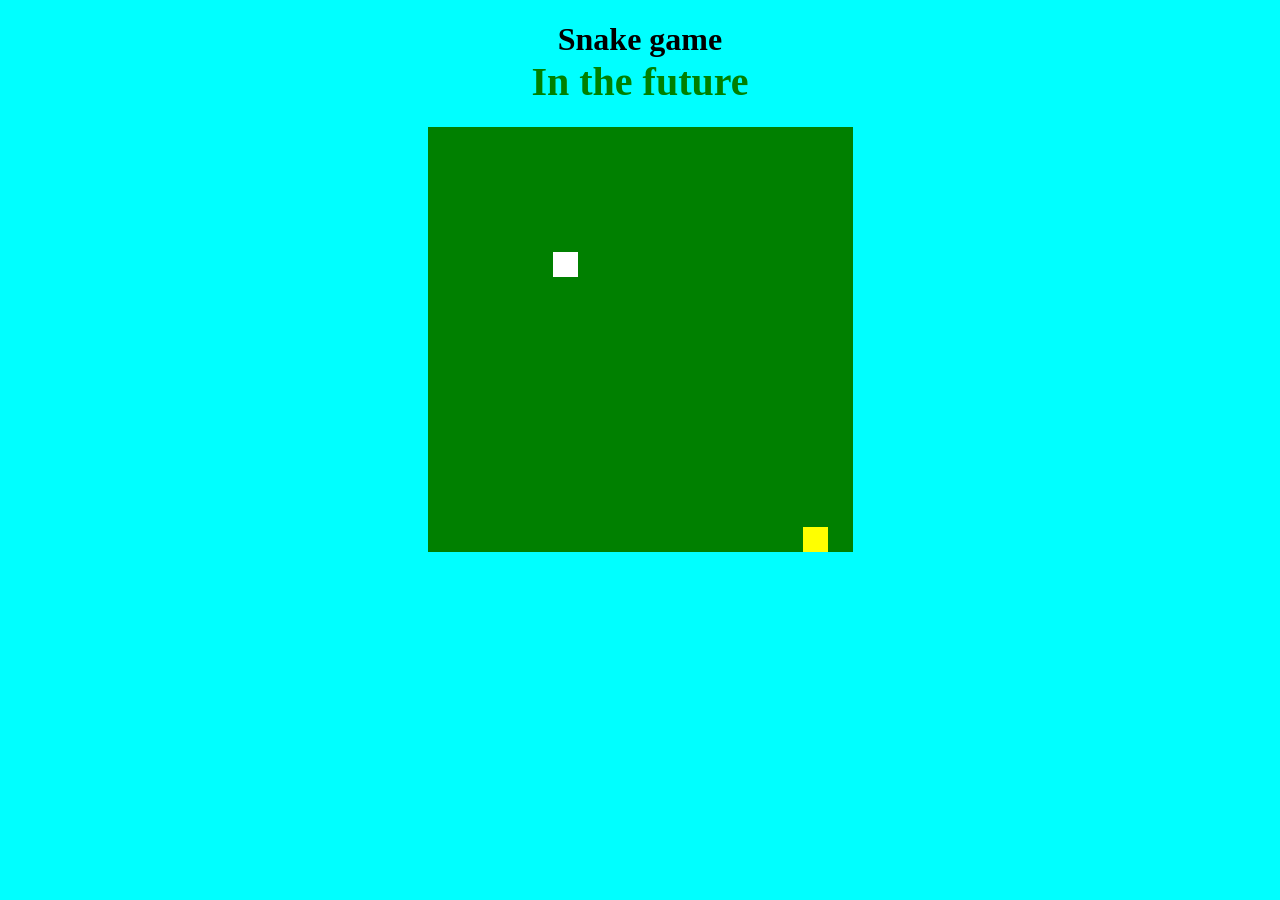
==== index.html @ f9908dd9 "Add files via upload" ====
<!DOCTYPE html>
<html lang="en">
<head>
    <meta charset="UTF-8">
    <meta name="viewport" content="width=device-width, initial-scale=1.0">
    <title>Juego de la serpiente</title>
    <link rel="stylesheet"  href="styles.css">
    <script src="script.js"></script>
</head>
<body>
    <h1>Snake game 
        <div class="geeks">In the future</div>
    </h1>
    <canvas id="board"></canvas>
    <!-- Modal de preguntas (se muestra al morir) -->
    <div id="questionModal" class="modal" aria-hidden="true">
        <div class="modal-content">
            <h2 id="questionText">Pregunta</h2>
            <div id="optionsContainer" class="options"></div>
            <div id="feedback" class="feedback"></div>
        </div>
    </div>
</body>
</html>
---- styles.css ----
body{
    text-align: center;
    background-color: aqua;
}
.geeks{
    font-size: 40px;
    font-weight: bold;
    color: green;
}

/* Modal styles */
.modal{
    position: fixed;
    top: 0;
    left: 0;
    width: 100%;
    height: 100%;
    background: rgba(0,0,0,0.6);
    display: none;
    align-items: center;
    justify-content: center;
    z-index: 9999;
}
.modal[aria-hidden="false"]{
    display: flex;
}
.modal-content{
    background: #fff;
    padding: 20px;
    border-radius: 8px;
    max-width: 90%;
    width: 480px;
    text-align: center;
}
.options{
    margin-top: 12px;
    display: grid;
    gap: 8px;
}
.options button{
    padding: 10px;
    border: 1px solid #333;
    background: #eee;
    cursor: pointer;
    border-radius: 6px;
}
.options button:hover{background:#ddd}
.feedback{margin-top:10px; font-weight:bold}
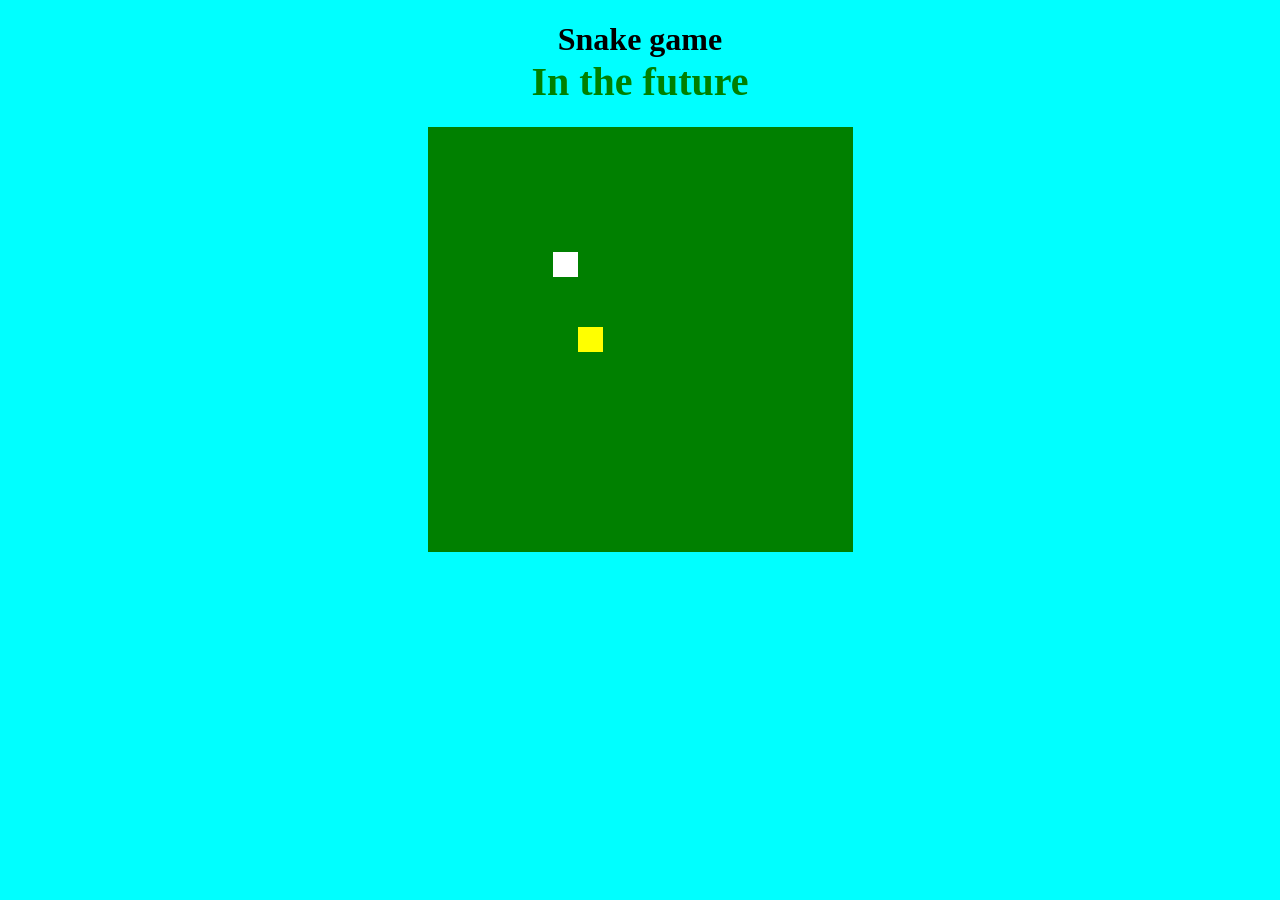
==== commit 5ea5c7da: "Add files via upload" ====
--- a/index.html
+++ b/index.html
@@ -12,7 +12,7 @@
         <div class="geeks">In the future</div>
     </h1>
     <canvas id="board"></canvas>
-    <!-- Modal de preguntas (se muestra al morir) -->
+    <!-- Modal de preguntas (se muestra cada 3 frutas) -->
     <div id="questionModal" class="modal" aria-hidden="true">
         <div class="modal-content">
             <h2 id="questionText">Pregunta</h2>
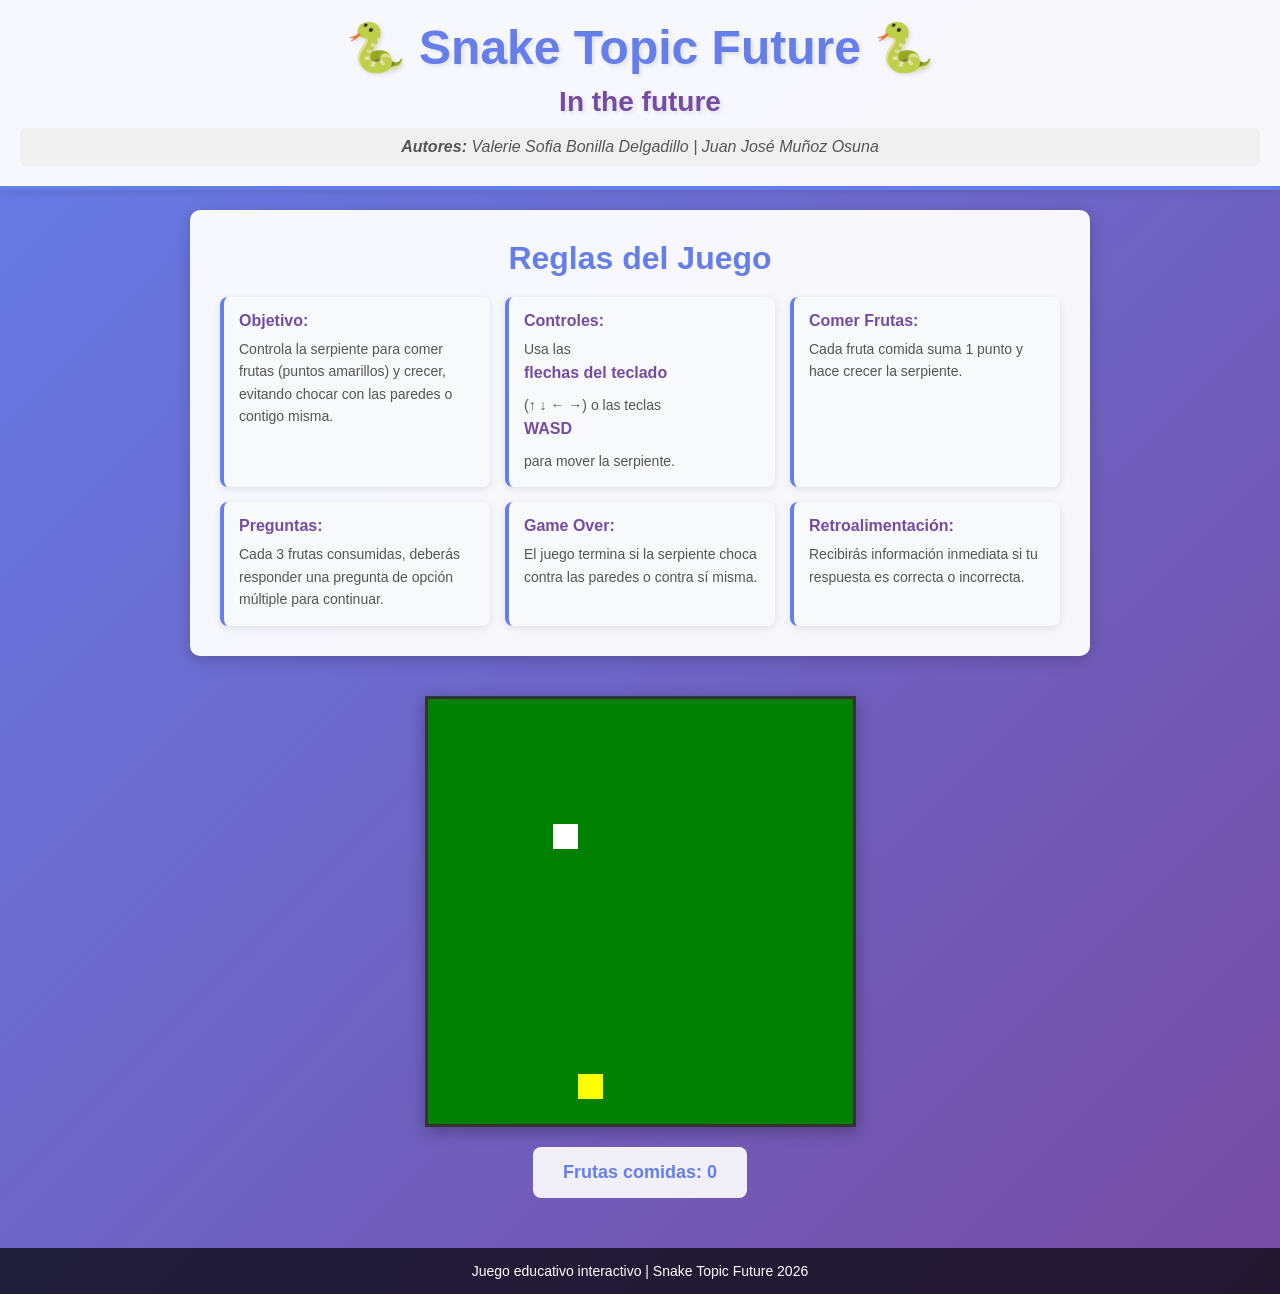
==== commit 24ffd151: "git commit -m "Updated index.html, script.js, and styles.css with new features and bug fixes."" ====
--- a/index.html
+++ b/index.html
@@ -1,24 +1,74 @@
 <!DOCTYPE html>
-<html lang="en">
+<html lang="es">
 <head>
     <meta charset="UTF-8">
     <meta name="viewport" content="width=device-width, initial-scale=1.0">
-    <title>Juego de la serpiente</title>
+    <title>Snake Topic Future - Juego Educativo</title>
     <link rel="stylesheet"  href="styles.css">
     <script src="script.js"></script>
 </head>
 <body>
-    <h1>Snake game 
-        <div class="geeks">In the future</div>
-    </h1>
-    <canvas id="board"></canvas>
+    <!-- Encabezado del juego -->
+    <header class="game-header">
+        <h1>🐍 Snake Topic Future 🐍
+            <div class="geeks">In the future</div>
+        </h1>
+        <div class="authors">
+            <p><strong>Autores:</strong> Valerie Sofia Bonilla Delgadillo | Juan José Muñoz Osuna</p>
+        </div>
+    </header>
+
+    <!-- Instrucciones del juego -->
+    <section class="instructions">
+        <h2> Reglas del Juego</h2>
+        <div class="rules-container">
+            <div class="rule">
+                <strong> Objetivo:</strong>
+                <p>Controla la serpiente para comer frutas (puntos amarillos) y crecer, evitando chocar con las paredes o contigo misma.</p>
+            </div>
+            <div class="rule">
+                <strong> Controles:</strong>
+                <p>Usa las <strong>flechas del teclado</strong> (↑ ↓ ← →) o las teclas <strong>WASD</strong> para mover la serpiente.</p>
+            </div>
+            <div class="rule">
+                <strong> Comer Frutas:</strong>
+                <p>Cada fruta comida suma 1 punto y hace crecer la serpiente.</p>
+            </div>
+            <div class="rule">
+                <strong> Preguntas:</strong>
+                <p>Cada 3 frutas consumidas, deberás responder una pregunta de opción múltiple para continuar.</p>
+            </div>
+            <div class="rule">
+                <strong> Game Over:</strong>
+                <p>El juego termina si la serpiente choca contra las paredes o contra sí misma.</p>
+            </div>
+            <div class="rule">
+                <strong> Retroalimentación:</strong>
+                <p>Recibirás información inmediata si tu respuesta es correcta o incorrecta.</p>
+            </div>
+        </div>
+    </section>
+
+    <!-- Tablero del juego -->
+    <section class="game-section">
+        <canvas id="board"></canvas>
+        <div class="score-info">
+            <p>Frutas comidas: <span id="fruitCount">0</span></p>
+        </div>
+    </section>
     <!-- Modal de preguntas (se muestra cada 3 frutas) -->
     <div id="questionModal" class="modal" aria-hidden="true">
         <div class="modal-content">
-            <h2 id="questionText">Pregunta</h2>
+            <h2>❓ Pregunta de Evaluación</h2>
+            <p id="questionText" class="question-text">Pregunta</p>
             <div id="optionsContainer" class="options"></div>
             <div id="feedback" class="feedback"></div>
         </div>
     </div>
+
+    <!-- Footer -->
+    <footer class="game-footer">
+        <p> Juego educativo interactivo | Snake Topic Future 2026</p>
+    </footer>
 </body>
 </html>
--- a/styles.css
+++ b/styles.css
@@ -1,12 +1,127 @@
 
-body{
+* {
+    margin: 0;
+    padding: 0;
+    box-sizing: border-box;
+}
+
+body {
     text-align: center;
-    background-color: aqua;
-}
-.geeks{
-    font-size: 40px;
+    background: linear-gradient(135deg, #667eea 0%, #764ba2 100%);
+    font-family: 'Arial', sans-serif;
+    color: #333;
+    min-height: 100vh;
+}
+
+.game-header {
+    background-color: rgba(255, 255, 255, 0.95);
+    padding: 20px;
+    margin-bottom: 20px;
+    border-bottom: 4px solid #667eea;
+    box-shadow: 0 2px 10px rgba(0, 0, 0, 0.1);
+}
+
+h1 {
+    font-size: 48px;
+    color: #667eea;
+    margin-bottom: 10px;
+    text-shadow: 2px 2px 4px rgba(0, 0, 0, 0.1);
+}
+
+.geeks {
+    font-size: 28px;
     font-weight: bold;
-    color: green;
+    color: #764ba2;
+    margin-top: 10px;
+}
+
+.authors {
+    font-size: 16px;
+    color: #555;
+    margin-top: 10px;
+    font-style: italic;
+}
+
+.authors p {
+    background-color: #f0f0f0;
+    padding: 10px;
+    border-radius: 6px;
+}
+
+/* Instrucciones y Reglas */
+.instructions {
+    background-color: rgba(255, 255, 255, 0.95);
+    margin: 20px auto;
+    padding: 30px;
+    max-width: 900px;
+    border-radius: 10px;
+    box-shadow: 0 4px 15px rgba(0, 0, 0, 0.2);
+}
+
+.instructions h2 {
+    color: #667eea;
+    font-size: 32px;
+    margin-bottom: 20px;
+}
+
+.rules-container {
+    display: grid;
+    grid-template-columns: repeat(auto-fit, minmax(250px, 1fr));
+    gap: 15px;
+}
+
+.rule {
+    background-color: #f8f9fa;
+    padding: 15px;
+    border-radius: 8px;
+    border-left: 4px solid #667eea;
+    text-align: left;
+    box-shadow: 0 2px 8px rgba(0, 0, 0, 0.1);
+}
+
+.rule strong {
+    color: #764ba2;
+    display: block;
+    margin-bottom: 8px;
+    font-size: 16px;
+}
+
+.rule p {
+    color: #555;
+    line-height: 1.6;
+    font-size: 14px;
+}
+
+.game-section {
+    display: flex;
+    flex-direction: column;
+    align-items: center;
+    margin: 20px 0;
+}
+
+#board {
+    border: 3px solid #333;
+    background-color: green;
+    box-shadow: 0 4px 15px rgba(0, 0, 0, 0.3);
+    margin: 20px auto;
+}
+
+.score-info {
+    background-color: rgba(255, 255, 255, 0.9);
+    padding: 15px 30px;
+    border-radius: 8px;
+    font-size: 18px;
+    font-weight: bold;
+    color: #667eea;
+    margin-bottom: 20px;
+}
+
+.game-footer {
+    background-color: rgba(0, 0, 0, 0.7);
+    color: white;
+    padding: 15px;
+    margin-top: 30px;
+    font-size: 14px;
 }
 
 /* Modal styles */
@@ -25,25 +140,73 @@
 .modal[aria-hidden="false"]{
     display: flex;
 }
-.modal-content{
-    background: #fff;
-    padding: 20px;
-    border-radius: 8px;
+.modal-content {
+    background: linear-gradient(135deg, #fff 0%, #f8f9fa 100%);
+    padding: 30px;
+    border-radius: 12px;
     max-width: 90%;
     width: 480px;
     text-align: center;
+    box-shadow: 0 10px 30px rgba(0, 0, 0, 0.3);
+    border: 2px solid #667eea;
+}
+
+.modal-content h2 {
+    color: #667eea;
+    margin-bottom: 15px;
+    font-size: 24px;
+}
+
+.question-text {
+    color: #333;
+    font-size: 16px;
+    margin-bottom: 20px;
+    line-height: 1.6;
 }
 .options{
     margin-top: 12px;
     display: grid;
     gap: 8px;
 }
-.options button{
-    padding: 10px;
-    border: 1px solid #333;
-    background: #eee;
+.options button {
+    padding: 12px 15px;
+    border: 2px solid #667eea;
+    background: #fff;
+    color: #333;
     cursor: pointer;
     border-radius: 6px;
-}
-.options button:hover{background:#ddd}
-.feedback{margin-top:10px; font-weight:bold}+    font-size: 14px;
+    transition: all 0.3s ease;
+    font-weight: 500;
+}
+
+.options button:hover {
+    background: #667eea;
+    color: white;
+    transform: translateY(-2px);
+    box-shadow: 0 4px 10px rgba(102, 126, 234, 0.3);
+}
+
+.options button:active {
+    transform: translateY(0);
+}
+
+.feedback {
+    margin-top: 15px;
+    font-weight: bold;
+    padding: 15px;
+    border-radius: 6px;
+    font-size: 16px;
+}
+
+.feedback.correct {
+    background-color: #d4edda;
+    color: #155724;
+    border: 1px solid #c3e6cb;
+}
+
+.feedback.incorrect {
+    background-color: #f8d7da;
+    color: #721c24;
+    border: 1px solid #f5c6cb;
+}
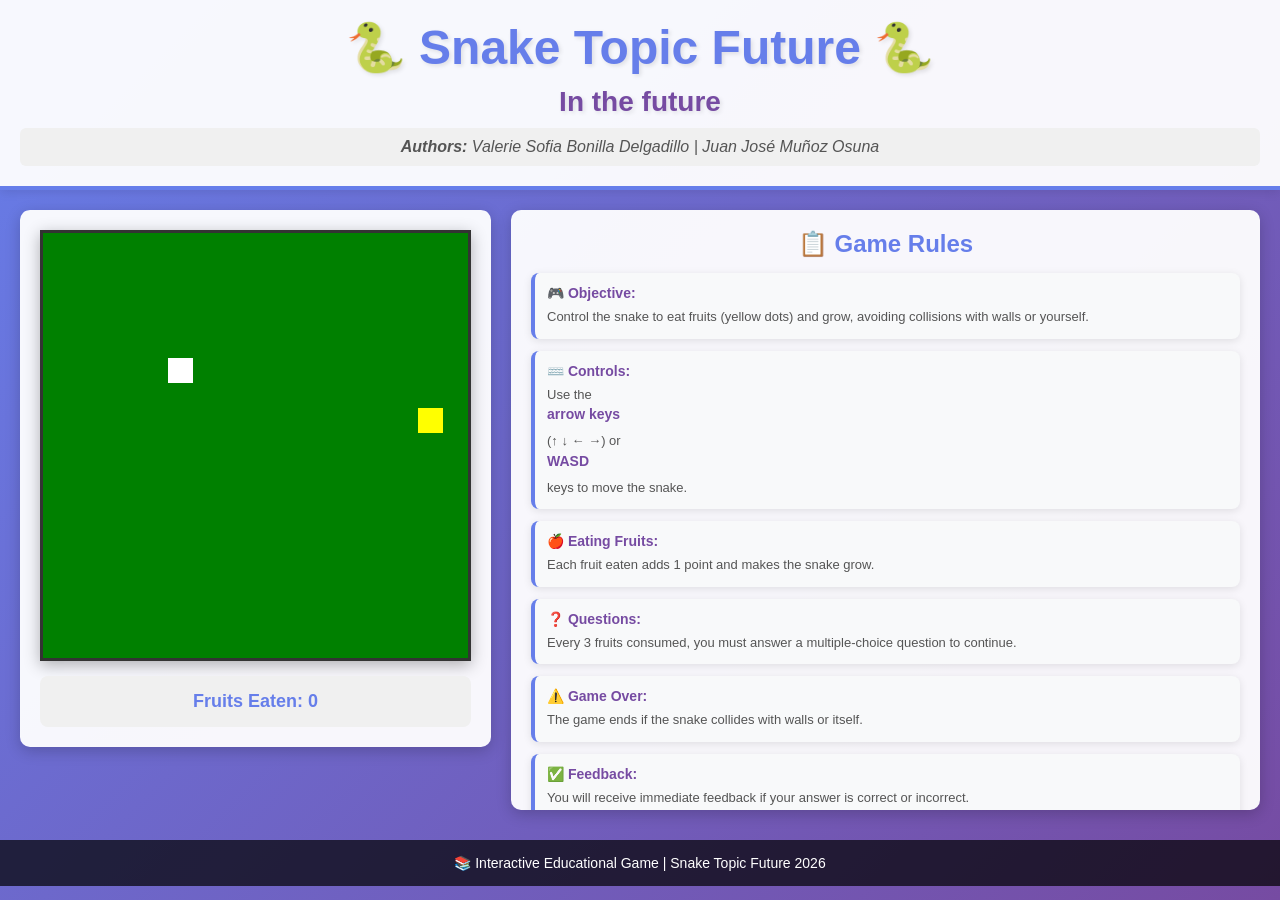
==== commit 731edc80: "git commit -m "Updated index.html, script.js, and styles.css with new features and bug fixes."" ====
--- a/index.html
+++ b/index.html
@@ -1,66 +1,69 @@
 <!DOCTYPE html>
-<html lang="es">
+<html lang="en">
 <head>
     <meta charset="UTF-8">
     <meta name="viewport" content="width=device-width, initial-scale=1.0">
-    <title>Snake Topic Future - Juego Educativo</title>
+    <title>Snake Topic Future - Educational Game</title>
     <link rel="stylesheet"  href="styles.css">
     <script src="script.js"></script>
 </head>
 <body>
-    <!-- Encabezado del juego -->
+    <!-- Game Header -->
     <header class="game-header">
         <h1>🐍 Snake Topic Future 🐍
             <div class="geeks">In the future</div>
         </h1>
         <div class="authors">
-            <p><strong>Autores:</strong> Valerie Sofia Bonilla Delgadillo | Juan José Muñoz Osuna</p>
+            <p><strong>Authors:</strong> Valerie Sofia Bonilla Delgadillo | Juan José Muñoz Osuna</p>
         </div>
     </header>
 
-    <!-- Instrucciones del juego -->
-    <section class="instructions">
-        <h2> Reglas del Juego</h2>
-        <div class="rules-container">
-            <div class="rule">
-                <strong> Objetivo:</strong>
-                <p>Controla la serpiente para comer frutas (puntos amarillos) y crecer, evitando chocar con las paredes o contigo misma.</p>
+    <!-- Main Container with Game and Rules Side by Side -->
+    <div class="main-container">
+        <!-- Game Section -->
+        <section class="game-section">
+            <canvas id="board"></canvas>
+            <div class="score-info">
+                <p>Fruits Eaten: <span id="fruitCount">0</span></p>
             </div>
-            <div class="rule">
-                <strong> Controles:</strong>
-                <p>Usa las <strong>flechas del teclado</strong> (↑ ↓ ← →) o las teclas <strong>WASD</strong> para mover la serpiente.</p>
+        </section>
+
+        <!-- Rules Section -->
+        <section class="instructions">
+            <h2>📋 Game Rules</h2>
+            <div class="rules-container">
+                <div class="rule">
+                    <strong>🎮 Objective:</strong>
+                    <p>Control the snake to eat fruits (yellow dots) and grow, avoiding collisions with walls or yourself.</p>
+                </div>
+                <div class="rule">
+                    <strong>⌨️ Controls:</strong>
+                    <p>Use the <strong>arrow keys</strong> (↑ ↓ ← →) or <strong>WASD</strong> keys to move the snake.</p>
+                </div>
+                <div class="rule">
+                    <strong>🍎 Eating Fruits:</strong>
+                    <p>Each fruit eaten adds 1 point and makes the snake grow.</p>
+                </div>
+                <div class="rule">
+                    <strong>❓ Questions:</strong>
+                    <p>Every 3 fruits consumed, you must answer a multiple-choice question to continue.</p>
+                </div>
+                <div class="rule">
+                    <strong>⚠️ Game Over:</strong>
+                    <p>The game ends if the snake collides with walls or itself.</p>
+                </div>
+                <div class="rule">
+                    <strong>✅ Feedback:</strong>
+                    <p>You will receive immediate feedback if your answer is correct or incorrect.</p>
+                </div>
             </div>
-            <div class="rule">
-                <strong> Comer Frutas:</strong>
-                <p>Cada fruta comida suma 1 punto y hace crecer la serpiente.</p>
-            </div>
-            <div class="rule">
-                <strong> Preguntas:</strong>
-                <p>Cada 3 frutas consumidas, deberás responder una pregunta de opción múltiple para continuar.</p>
-            </div>
-            <div class="rule">
-                <strong> Game Over:</strong>
-                <p>El juego termina si la serpiente choca contra las paredes o contra sí misma.</p>
-            </div>
-            <div class="rule">
-                <strong> Retroalimentación:</strong>
-                <p>Recibirás información inmediata si tu respuesta es correcta o incorrecta.</p>
-            </div>
-        </div>
-    </section>
-
-    <!-- Tablero del juego -->
-    <section class="game-section">
-        <canvas id="board"></canvas>
-        <div class="score-info">
-            <p>Frutas comidas: <span id="fruitCount">0</span></p>
-        </div>
-    </section>
-    <!-- Modal de preguntas (se muestra cada 3 frutas) -->
+        </section>
+    </div>
+    <!-- Question Modal -->
     <div id="questionModal" class="modal" aria-hidden="true">
         <div class="modal-content">
-            <h2>❓ Pregunta de Evaluación</h2>
-            <p id="questionText" class="question-text">Pregunta</p>
+            <h2>❓ Quiz Question</h2>
+            <p id="questionText" class="question-text">Question</p>
             <div id="optionsContainer" class="options"></div>
             <div id="feedback" class="feedback"></div>
         </div>
@@ -68,7 +71,7 @@
 
     <!-- Footer -->
     <footer class="game-footer">
-        <p> Juego educativo interactivo | Snake Topic Future 2026</p>
+        <p>📚 Interactive Educational Game | Snake Topic Future 2026</p>
     </footer>
 </body>
 </html>
--- a/styles.css
+++ b/styles.css
@@ -48,31 +48,74 @@
     border-radius: 6px;
 }
 
-/* Instrucciones y Reglas */
+/* Main Container - Two Column Layout */
+.main-container {
+    display: flex;
+    gap: 20px;
+    max-width: 1400px;
+    margin: 20px auto;
+    padding: 0 20px;
+    align-items: flex-start;
+}
+
+/* Game Section */
+.game-section {
+    display: flex;
+    flex-direction: column;
+    align-items: center;
+    flex: 0 0 auto;
+    background-color: rgba(255, 255, 255, 0.95);
+    padding: 20px;
+    border-radius: 10px;
+    box-shadow: 0 4px 15px rgba(0, 0, 0, 0.2);
+}
+
+#board {
+    border: 3px solid #333;
+    background-color: green;
+    box-shadow: 0 4px 15px rgba(0, 0, 0, 0.3);
+    display: block;
+    margin-bottom: 15px;
+}
+
+.score-info {
+    background-color: #f0f0f0;
+    padding: 15px 30px;
+    border-radius: 8px;
+    font-size: 18px;
+    font-weight: bold;
+    color: #667eea;
+    width: 100%;
+    text-align: center;
+}
+
+/* Instructions and Rules */
 .instructions {
     background-color: rgba(255, 255, 255, 0.95);
-    margin: 20px auto;
-    padding: 30px;
-    max-width: 900px;
+    padding: 20px;
     border-radius: 10px;
     box-shadow: 0 4px 15px rgba(0, 0, 0, 0.2);
+    flex: 1;
+    max-height: 600px;
+    overflow-y: auto;
 }
 
 .instructions h2 {
     color: #667eea;
-    font-size: 32px;
-    margin-bottom: 20px;
+    font-size: 24px;
+    margin-bottom: 15px;
+    text-align: center;
 }
 
 .rules-container {
-    display: grid;
-    grid-template-columns: repeat(auto-fit, minmax(250px, 1fr));
-    gap: 15px;
+    display: flex;
+    flex-direction: column;
+    gap: 12px;
 }
 
 .rule {
     background-color: #f8f9fa;
-    padding: 15px;
+    padding: 12px;
     border-radius: 8px;
     border-left: 4px solid #667eea;
     text-align: left;
@@ -82,38 +125,15 @@
 .rule strong {
     color: #764ba2;
     display: block;
-    margin-bottom: 8px;
-    font-size: 16px;
+    margin-bottom: 6px;
+    font-size: 14px;
 }
 
 .rule p {
     color: #555;
-    line-height: 1.6;
-    font-size: 14px;
-}
-
-.game-section {
-    display: flex;
-    flex-direction: column;
-    align-items: center;
-    margin: 20px 0;
-}
-
-#board {
-    border: 3px solid #333;
-    background-color: green;
-    box-shadow: 0 4px 15px rgba(0, 0, 0, 0.3);
-    margin: 20px auto;
-}
-
-.score-info {
-    background-color: rgba(255, 255, 255, 0.9);
-    padding: 15px 30px;
-    border-radius: 8px;
-    font-size: 18px;
-    font-weight: bold;
-    color: #667eea;
-    margin-bottom: 20px;
+    line-height: 1.5;
+    font-size: 13px;
+    margin: 0;
 }
 
 .game-footer {
@@ -209,4 +229,58 @@
     background-color: #f8d7da;
     color: #721c24;
     border: 1px solid #f5c6cb;
+}
+
+/* Responsive Design */
+@media (max-width: 1024px) {
+    .main-container {
+        flex-direction: column;
+        gap: 15px;
+    }
+    
+    .instructions {
+        max-height: none;
+    }
+    
+    h1 {
+        font-size: 36px;
+    }
+    
+    .authors p {
+        font-size: 14px;
+    }
+}
+
+@media (max-width: 768px) {
+    .game-header {
+        padding: 15px;
+    }
+    
+    h1 {
+        font-size: 28px;
+    }
+    
+    .geeks {
+        font-size: 20px;
+    }
+    
+    .instructions {
+        padding: 15px;
+    }
+    
+    .instructions h2 {
+        font-size: 20px;
+    }
+    
+    .rule {
+        padding: 10px;
+    }
+    
+    .rule strong {
+        font-size: 12px;
+    }
+    
+    .rule p {
+        font-size: 12px;
+    }
 }
